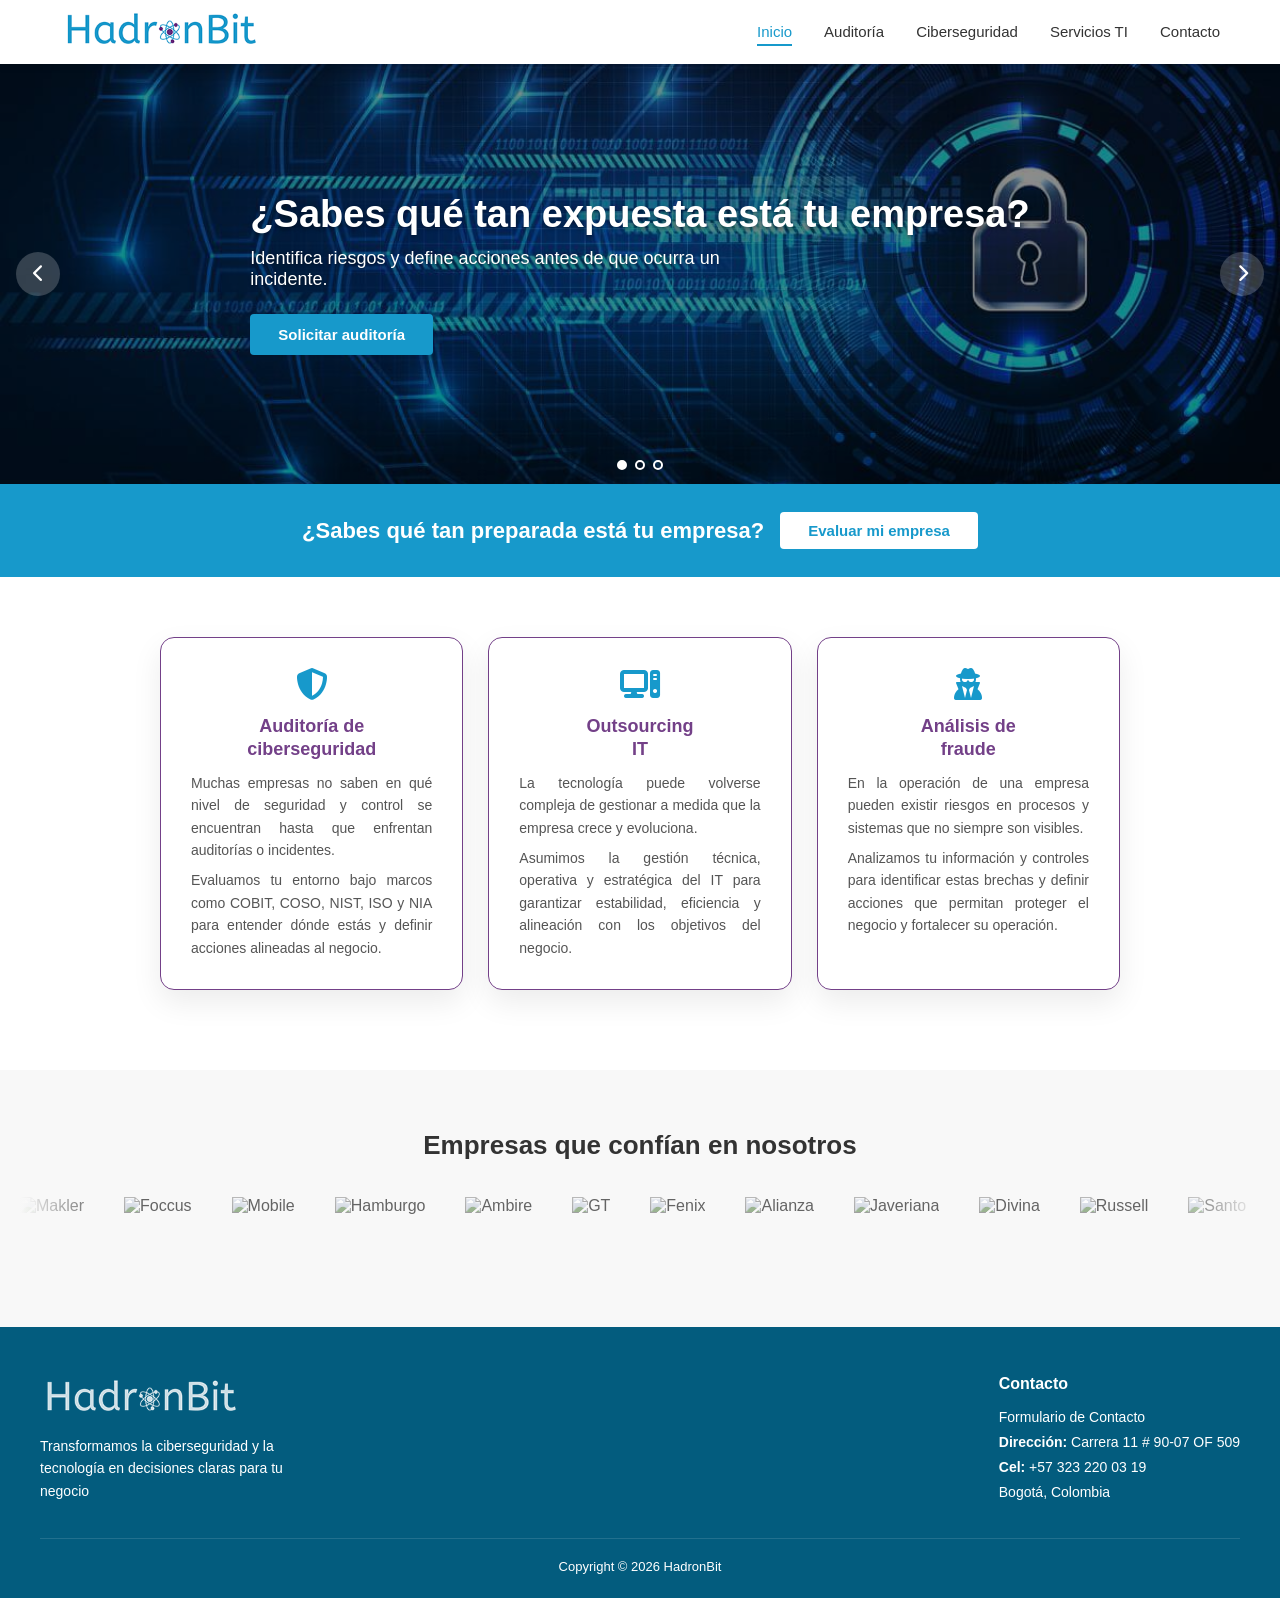
==== index.html @ 435703b3 "change footer copyright color" ====
<!DOCTYPE html>
<html lang="es">
<head>
  <meta charset="utf-8"/>
  <meta name="viewport" content="width=device-width, initial-scale=1"/>
  <title>HadronBit - Empresa dedicada a la consultoría de ciberseguridad</title>
  <meta name="description" content="Servicios tecnológicos especializados: mesa de ayuda, auditoría IT, consultoría en ciberseguridad, simulación phishing"/>
  <link rel="canonical" href="https://www.hadronbit.com/"/>
  <link rel="icon" href="/wp-content/uploads/2018/10/favicon.png"/>
  <link rel="stylesheet" href="https://cdnjs.cloudflare.com/ajax/libs/font-awesome/6.5.0/css/all.min.css"/>
  <style>
    *, *::before, *::after { box-sizing: border-box; margin: 0; padding: 0; }

    body {
      font-family: -apple-system, BlinkMacSystemFont, "Segoe UI", Roboto, sans-serif;
      color: #333;
      background: #fff;
    }

    a { color: inherit; text-decoration: none; }

    /* ── NAV ── */
    .site-header {
      position: sticky;
      top: 0;
      z-index: 100;
      background: #fff;
      box-shadow: 0 2px 8px rgba(0,0,0,.1);
    }
    .nav-inner {
      max-width: 1200px;
      margin: 0 auto;
      padding: 0 20px;
      display: flex;
      align-items: center;
      justify-content: space-between;
      height: 64px;
    }
    .nav-logo img { height: 44px; }
    .nav-menu {
      display: flex;
      gap: 32px;
      list-style: none;
    }
    .nav-menu a {
      font-weight: 500;
      font-size: 15px;
      color: #333;
      padding: 4px 0;
      border-bottom: 2px solid transparent;
      transition: color .2s, border-color .2s;
    }
    .nav-menu a:hover, .nav-menu a.active {
      color: #1799cb;
      border-color: #1799cb;
    }
    .nav-toggle {
      display: none;
      background: none;
      border: none;
      cursor: pointer;
      font-size: 24px;
      color: #333;
    }

    /* ── HERO SLIDER ── */
    .hero {
      position: relative;
      height: 420px;
      overflow: hidden;
    }
    .slide {
      position: absolute;
      inset: 0;
      display: flex;
      align-items: center;
      opacity: 0;
      transition: opacity .6s ease;
      pointer-events: none;
    }
    .slide.active {
      opacity: 1;
      pointer-events: auto;
    }
    .slide-bg {
      position: absolute;
      inset: 0;
      background-size: cover;
      background-position: center;
    }
    .slide-bg::after {
      content: "";
      position: absolute;
      inset: 0;
      background: rgba(0,0,0,.45);
    }
    .slide-content {
      position: relative;
      z-index: 1;
      max-width: 1200px;
      margin: 0 auto;
      padding: 0 40px;
      color: #fff;
    }
    .slide-content h2 {
      font-size: clamp(22px, 4vw, 38px);
      font-weight: 700;
      margin-bottom: 12px;
      text-shadow: 0 2px 4px rgba(0,0,0,.4);
    }
    .slide-content p {
      font-size: clamp(14px, 2vw, 18px);
      margin-bottom: 24px;
      max-width: 520px;
      text-shadow: 0 1px 3px rgba(0,0,0,.4);
    }
    .btn {
      display: inline-block;
      padding: 12px 28px;
      border-radius: 4px;
      font-weight: 600;
      font-size: 15px;
      transition: opacity .2s, transform .2s;
    }
    .btn:hover { opacity: .88; transform: translateY(-2px); }
    .btn-primary { background: #1799cb; color: #fff; }
    .btn-white { background: #fff; color: #1799cb; }

    .slider-arrow {
      position: absolute;
      top: 50%;
      transform: translateY(-50%);
      z-index: 10;
      background: rgba(255,255,255,.2);
      border: none;
      color: #fff;
      width: 44px;
      height: 44px;
      border-radius: 50%;
      font-size: 18px;
      cursor: pointer;
      transition: background .2s;
    }
    .slider-arrow:hover { background: rgba(255,255,255,.4); }
    .slider-arrow.prev { left: 16px; }
    .slider-arrow.next { right: 16px; }

    .slider-dots {
      position: absolute;
      bottom: 14px;
      left: 50%;
      transform: translateX(-50%);
      display: flex;
      gap: 8px;
      z-index: 10;
    }
    .slider-dots button {
      width: 10px;
      height: 10px;
      border-radius: 50%;
      border: 2px solid #fff;
      background: transparent;
      cursor: pointer;
      transition: background .2s;
    }
    .slider-dots button.active { background: #fff; }

    /* ── CTA BAND ── */
    .cta-band {
      background: #1799cb;
      text-align: center;
      padding: 28px 20px;
    }
    .cta-band h3 {
      color: #fff;
      font-size: clamp(16px, 2.5vw, 22px);
      display: flex;
      flex-wrap: wrap;
      align-items: center;
      justify-content: center;
      gap: 16px;
    }
    .cta-band a {
      background: #fff;
      color: #1799cb;
      padding: 10px 28px;
      font-weight: 600;
      font-size: 15px;
      border-radius: 4px;
    }
    .cta-band a:hover { opacity: .88; }

    /* ── SERVICE CARDS ── */
    .services {
      max-width: 1000px;
      margin: 60px auto 80px;
      padding: 0 20px;
      display: flex;
      flex-wrap: wrap;
      gap: 25px;
      justify-content: center;
    }
    .service-card {
      flex: 1;
      min-width: 260px;
      background: #fff;
      padding: 30px;
      border-radius: 14px;
      border: 1.5px solid #734088;
      box-shadow: 0 12px 30px rgba(0,0,0,.08);
      text-align: center;
      transition: transform .3s, border-color .3s;
    }
    .service-card:hover {
      transform: translateY(-10px);
      border-color: #1799cb;
    }
    .service-card i {
      font-size: 32px;
      color: #1799cb;
    }
    .service-card h3 {
      margin-top: 15px;
      font-weight: 600;
      font-size: 18px;
      color: #734088;
      line-height: 1.3;
    }
    .service-card:hover h3 { color: #1799cb; }
    .service-card p {
      font-size: 14px;
      color: #555;
      text-align: justify;
      margin-top: 10px;
      line-height: 1.6;
    }

    /* ── FOOTER ── */
    .site-footer {
      background: #035c7e;
      color: #fff;
      padding: 48px 20px 24px;
    }
    .footer-inner {
      max-width: 1200px;
      margin: 0 auto;
      display: flex;
      flex-wrap: wrap;
      gap: 40px;
      justify-content: space-between;
      padding-bottom: 32px;
      border-bottom: 1px solid rgba(255,255,255,.12);
    }
    .footer-brand img { height: 44px; margin-bottom: 12px; }
    .footer-brand p { font-size: 14px; max-width: 280px; line-height: 1.6; }
    .footer-contact h4 {
      color: #fff;
      font-size: 16px;
      margin-bottom: 12px;
    }
    .footer-contact p { font-size: 14px; line-height: 1.8; }
    .footer-contact a { color: #fff; }
    .footer-copyright {
      max-width: 1200px;
      margin: 20px auto 0;
      font-size: 13px;
      text-align: center;
      color: #fff;
    }

    /* ── CLIENT LOGOS ── */
    .clients {
      padding: 60px 20px;
      background: #f8f8f8;
      text-align: center;
    }
    .clients h2 {
      font-size: clamp(18px, 3vw, 26px);
      font-weight: 700;
      color: #333;
      margin-bottom: 36px;
    }
    .logos-track-wrap {
      overflow: hidden;
      position: relative;
    }
    .logos-track-wrap::before,
    .logos-track-wrap::after {
      content: "";
      position: absolute;
      top: 0;
      bottom: 0;
      width: 80px;
      z-index: 2;
    }
    .logos-track-wrap::before {
      left: 0;
      background: linear-gradient(to right, #f8f8f8, transparent);
    }
    .logos-track-wrap::after {
      right: 0;
      background: linear-gradient(to left, #f8f8f8, transparent);
    }
    .logos-track {
      display: flex;
      gap: 40px;
      align-items: center;
      width: max-content;
      animation: scroll-logos 35s linear infinite;
    }
    .logos-track:hover { animation-play-state: paused; }
    .logos-track img {
      height: 70px;
      width: auto;
      object-fit: contain;
      filter: grayscale(60%);
      opacity: .75;
      transition: filter .3s, opacity .3s;
    }
    .logos-track img:hover { filter: grayscale(0); opacity: 1; }
    @keyframes scroll-logos {
      from { transform: translateX(0); }
      to   { transform: translateX(-50%); }
    }

    /* ── MOBILE ── */
    @media (max-width: 700px) {
      .nav-menu {
        display: none;
        flex-direction: column;
        position: absolute;
        top: 64px;
        left: 0;
        right: 0;
        background: #fff;
        padding: 16px 20px 24px;
        gap: 16px;
        box-shadow: 0 4px 12px rgba(0,0,0,.1);
      }
      .nav-menu.open { display: flex; }
      .nav-toggle { display: block; }
      .hero { height: 320px; }
      .slide-content { padding: 0 20px; }
    }
  </style>
</head>
<body>

<!-- NAV -->
<header class="site-header">
  <div class="nav-inner">
    <a class="nav-logo" href="/">
      <img src="/wp-content/uploads/2018/10/logo_300.png" alt="HadronBit"/>
    </a>
    <button class="nav-toggle" aria-label="Menú" onclick="document.getElementById('nav-menu').classList.toggle('open')">
      <i class="fa-solid fa-bars"></i>
    </button>
    <ul class="nav-menu" id="nav-menu">
      <li><a href="/" class="active">Inicio</a></li>
      <li><a href="/auditoria-de-ciberseguridad-diagnostico-empresarial/">Auditoría</a></li>
      <li><a href="/serviciosciberseguridad/">Ciberseguridad</a></li>
      <li><a href="/servicios-it-para-empresas-en-colombia-outsourcing-soporte-y-microsoft-365/">Servicios TI</a></li>
      <li><a href="/contacto-para-servicios-de-tecnologia-y-ciberseguridad-en-colombia/">Contacto</a></li>
    </ul>
  </div>
</header>

<!-- HERO SLIDER -->
<section class="hero" aria-label="Presentación de servicios">
  <div class="slide active" id="slide-0">
    <div class="slide-bg" style="background-image:url('/wp-content/uploads/2019/03/ciberseguridad.jpg')"></div>
    <div class="slide-content">
      <h2>¿Sabes qué tan expuesta está tu empresa?</h2>
      <p>Identifica riesgos y define acciones antes de que ocurra un incidente.</p>
      <a href="/auditoria-de-ciberseguridad-diagnostico-empresarial/" class="btn btn-primary">Solicitar auditoría</a>
    </div>
  </div>
  <div class="slide" id="slide-1">
    <div class="slide-bg" style="background-image:url('/wp-content/uploads/2018/10/iStock-656972352.jpg')"></div>
    <div class="slide-content">
      <h2>Tecnología y ciberseguridad para empresas que quieren crecer sin riesgos</h2>
      <p>Transformamos la tecnología en un habilitador del negocio, la operación y el crecimiento.</p>
      <a href="/serviciosciberseguridad/" class="btn btn-primary">Hablar con especialista</a>
    </div>
  </div>
  <div class="slide" id="slide-2">
    <div class="slide-bg" style="background-image:url('/wp-content/uploads/2025/03/Designer-1-1.jpeg')"></div>
    <div class="slide-content">
      <h2>Deja tu tecnología en manos expertas</h2>
      <p>Gestionamos tu IT para que tu empresa opere mejor y se enfoque en crecer.</p>
      <a href="/servicios-it-para-empresas-en-colombia-outsourcing-soporte-y-microsoft-365/" class="btn btn-primary">Conocer servicios IT</a>
    </div>
  </div>

  <button class="slider-arrow prev" aria-label="Anterior" onclick="moveSlide(-1)">
    <i class="fa-solid fa-chevron-left"></i>
  </button>
  <button class="slider-arrow next" aria-label="Siguiente" onclick="moveSlide(1)">
    <i class="fa-solid fa-chevron-right"></i>
  </button>
  <div class="slider-dots" id="slider-dots">
    <button class="active" onclick="goSlide(0)" aria-label="Diapositiva 1"></button>
    <button onclick="goSlide(1)" aria-label="Diapositiva 2"></button>
    <button onclick="goSlide(2)" aria-label="Diapositiva 3"></button>
  </div>
</section>

<!-- CTA BAND -->
<div class="cta-band">
  <h3>
    ¿Sabes qué tan preparada está tu empresa?
    <a href="/contacto-para-servicios-de-tecnologia-y-ciberseguridad-en-colombia/">Evaluar mi empresa</a>
  </h3>
</div>

<!-- SERVICE CARDS -->
<section class="services">
  <a href="/auditoria-de-ciberseguridad-diagnostico-empresarial/" style="flex:1;min-width:260px;display:contents;">
    <div class="service-card">
      <i class="fa-solid fa-shield-halved"></i>
      <h3>Auditoría de<br/>ciberseguridad</h3>
      <p>Muchas empresas no saben en qué nivel de seguridad y control se encuentran hasta que enfrentan auditorías o incidentes.</p>
      <p style="margin-top:8px;">Evaluamos tu entorno bajo marcos como COBIT, COSO, NIST, ISO y NIA para entender dónde estás y definir acciones alineadas al negocio.</p>
    </div>
  </a>
  <a href="/servicios-it-para-empresas-en-colombia-outsourcing-soporte-y-microsoft-365/" style="flex:1;min-width:260px;display:contents;">
    <div class="service-card">
      <i class="fa-solid fa-computer"></i>
      <h3>Outsourcing<br/>IT</h3>
      <p>La tecnología puede volverse compleja de gestionar a medida que la empresa crece y evoluciona.</p>
      <p style="margin-top:8px;">Asumimos la gestión técnica, operativa y estratégica del IT para garantizar estabilidad, eficiencia y alineación con los objetivos del negocio.</p>
    </div>
  </a>
  <a href="/serviciosciberseguridad/" style="flex:1;min-width:260px;display:contents;">
    <div class="service-card">
      <i class="fa-solid fa-user-secret"></i>
      <h3>Análisis de<br/>fraude</h3>
      <p>En la operación de una empresa pueden existir riesgos en procesos y sistemas que no siempre son visibles.</p>
      <p style="margin-top:8px;">Analizamos tu información y controles para identificar estas brechas y definir acciones que permitan proteger el negocio y fortalecer su operación.</p>
    </div>
  </a>
</section>

<!-- CLIENT LOGOS -->
<section class="clients">
  <h2>Empresas que confían en nosotros</h2>
  <div class="logos-track-wrap">
    <div class="logos-track">
      <img src="https://cdn.hadronbit.com/wp-content/uploads/2026/06/makler-1-150x150.png" alt="Makler"/>
      <img src="https://cdn.hadronbit.com/wp-content/uploads/2026/06/foccus-150x150.png" alt="Foccus"/>
      <img src="https://cdn.hadronbit.com/wp-content/uploads/2026/06/mobile-150x150.jpg" alt="Mobile"/>
      <img src="https://cdn.hadronbit.com/wp-content/uploads/2026/06/hamburgo-150x150.jpg" alt="Hamburgo"/>
      <img src="https://cdn.hadronbit.com/wp-content/uploads/2026/06/ambi-1-150x150.png" alt="Ambire"/>
      <img src="https://cdn.hadronbit.com/wp-content/uploads/2026/05/descarga-2-150x150.jpg" alt="GT"/>
      <img src="https://cdn.hadronbit.com/wp-content/uploads/2026/05/descarga-2-2-150x150.png" alt="Fenix"/>
      <img src="https://cdn.hadronbit.com/wp-content/uploads/2026/05/alianza-1-150x150.png" alt="Alianza"/>
      <img src="https://cdn.hadronbit.com/wp-content/uploads/2026/05/jav-1-150x150.jpg" alt="Javeriana"/>
      <img src="https://cdn.hadronbit.com/wp-content/uploads/2026/05/descarga-2-150x150.png" alt="Divina"/>
      <img src="https://cdn.hadronbit.com/wp-content/uploads/2026/05/russell-1-150x150.jpg" alt="Russell"/>
      <img src="https://cdn.hadronbit.com/wp-content/uploads/2026/05/santo-1-150x150.png" alt="Santo"/>
      <img src="https://cdn.hadronbit.com/wp-content/uploads/2026/05/mesa-1-150x150.png" alt="Mesa de Yeguas"/>
      <img src="https://cdn.hadronbit.com/wp-content/uploads/2026/05/terra-1-150x150.jpg" alt="Terramarte"/>
      <img src="https://cdn.hadronbit.com/wp-content/uploads/2026/05/soco-1-150x150.png" alt="Socotec"/>
      <img src="https://cdn.hadronbit.com/wp-content/uploads/2026/05/descarga-1-1-150x150.png" alt="Balbamo"/>
      <img src="https://cdn.hadronbit.com/wp-content/uploads/2026/05/cone-1-150x150.png" alt="Conexig"/>
      <img src="https://cdn.hadronbit.com/wp-content/uploads/2026/05/descarga-1-150x150.jpg" alt="Neogen"/>
      <img src="https://cdn.hadronbit.com/wp-content/uploads/2026/05/descarga-3-150x150.jpg" alt="Novopayment"/>
      <img src="https://cdn.hadronbit.com/wp-content/uploads/2026/05/dicermex-1-150x150.png" alt="Dicermex"/>
      <img src="https://cdn.hadronbit.com/wp-content/uploads/2026/05/descarga-150x150.jpg" alt="Emprendu"/>
      <!-- duplicate set for seamless loop -->
      <img src="https://cdn.hadronbit.com/wp-content/uploads/2026/06/makler-1-150x150.png" alt="Makler"/>
      <img src="https://cdn.hadronbit.com/wp-content/uploads/2026/06/foccus-150x150.png" alt="Foccus"/>
      <img src="https://cdn.hadronbit.com/wp-content/uploads/2026/06/mobile-150x150.jpg" alt="Mobile"/>
      <img src="https://cdn.hadronbit.com/wp-content/uploads/2026/06/hamburgo-150x150.jpg" alt="Hamburgo"/>
      <img src="https://cdn.hadronbit.com/wp-content/uploads/2026/06/ambi-1-150x150.png" alt="Ambire"/>
      <img src="https://cdn.hadronbit.com/wp-content/uploads/2026/05/descarga-2-150x150.jpg" alt="GT"/>
      <img src="https://cdn.hadronbit.com/wp-content/uploads/2026/05/descarga-2-2-150x150.png" alt="Fenix"/>
      <img src="https://cdn.hadronbit.com/wp-content/uploads/2026/05/alianza-1-150x150.png" alt="Alianza"/>
      <img src="https://cdn.hadronbit.com/wp-content/uploads/2026/05/jav-1-150x150.jpg" alt="Javeriana"/>
      <img src="https://cdn.hadronbit.com/wp-content/uploads/2026/05/descarga-2-150x150.png" alt="Divina"/>
      <img src="https://cdn.hadronbit.com/wp-content/uploads/2026/05/russell-1-150x150.jpg" alt="Russell"/>
      <img src="https://cdn.hadronbit.com/wp-content/uploads/2026/05/santo-1-150x150.png" alt="Santo"/>
      <img src="https://cdn.hadronbit.com/wp-content/uploads/2026/05/mesa-1-150x150.png" alt="Mesa de Yeguas"/>
      <img src="https://cdn.hadronbit.com/wp-content/uploads/2026/05/terra-1-150x150.jpg" alt="Terramarte"/>
      <img src="https://cdn.hadronbit.com/wp-content/uploads/2026/05/soco-1-150x150.png" alt="Socotec"/>
      <img src="https://cdn.hadronbit.com/wp-content/uploads/2026/05/descarga-1-1-150x150.png" alt="Balbamo"/>
      <img src="https://cdn.hadronbit.com/wp-content/uploads/2026/05/cone-1-150x150.png" alt="Conexig"/>
      <img src="https://cdn.hadronbit.com/wp-content/uploads/2026/05/descarga-1-150x150.jpg" alt="Neogen"/>
      <img src="https://cdn.hadronbit.com/wp-content/uploads/2026/05/descarga-3-150x150.jpg" alt="Novopayment"/>
      <img src="https://cdn.hadronbit.com/wp-content/uploads/2026/05/dicermex-1-150x150.png" alt="Dicermex"/>
      <img src="https://cdn.hadronbit.com/wp-content/uploads/2026/05/descarga-150x150.jpg" alt="Emprendu"/>
    </div>
  </div>
</section>

<!-- FOOTER -->
<footer class="site-footer">
  <div class="footer-inner">
    <div class="footer-brand">
      <img src="/wp-content/uploads/2018/10/logo-white-300.png" alt="HadronBit"/>
      <p>Transformamos la ciberseguridad y la tecnología en decisiones claras para tu negocio</p>
    </div>
    <div class="footer-contact">
      <h4>Contacto</h4>
      <p>
        <a href="/contacto-para-servicios-de-tecnologia-y-ciberseguridad-en-colombia/">Formulario de Contacto</a><br/>
        <strong style="color:#fff;">Dirección:</strong> Carrera 11 # 90-07 OF 509<br/>
        <strong style="color:#fff;">Cel:</strong> +57 323 220 03 19<br/>
        Bogotá, Colombia
      </p>
    </div>
  </div>
  <p class="footer-copyright">Copyright &copy; 2026 HadronBit</p>
</footer>

<script>
  let current = 0;
  const slides = document.querySelectorAll('.slide');
  const dots = document.querySelectorAll('#slider-dots button');
  let timer = setInterval(() => moveSlide(1), 5000);

  function showSlide(n) {
    slides[current].classList.remove('active');
    dots[current].classList.remove('active');
    current = (n + slides.length) % slides.length;
    slides[current].classList.add('active');
    dots[current].classList.add('active');
  }

  function moveSlide(dir) {
    clearInterval(timer);
    showSlide(current + dir);
    timer = setInterval(() => moveSlide(1), 5000);
  }

  function goSlide(n) {
    clearInterval(timer);
    showSlide(n);
    timer = setInterval(() => moveSlide(1), 5000);
  }
  
</script>
</body>
</html>
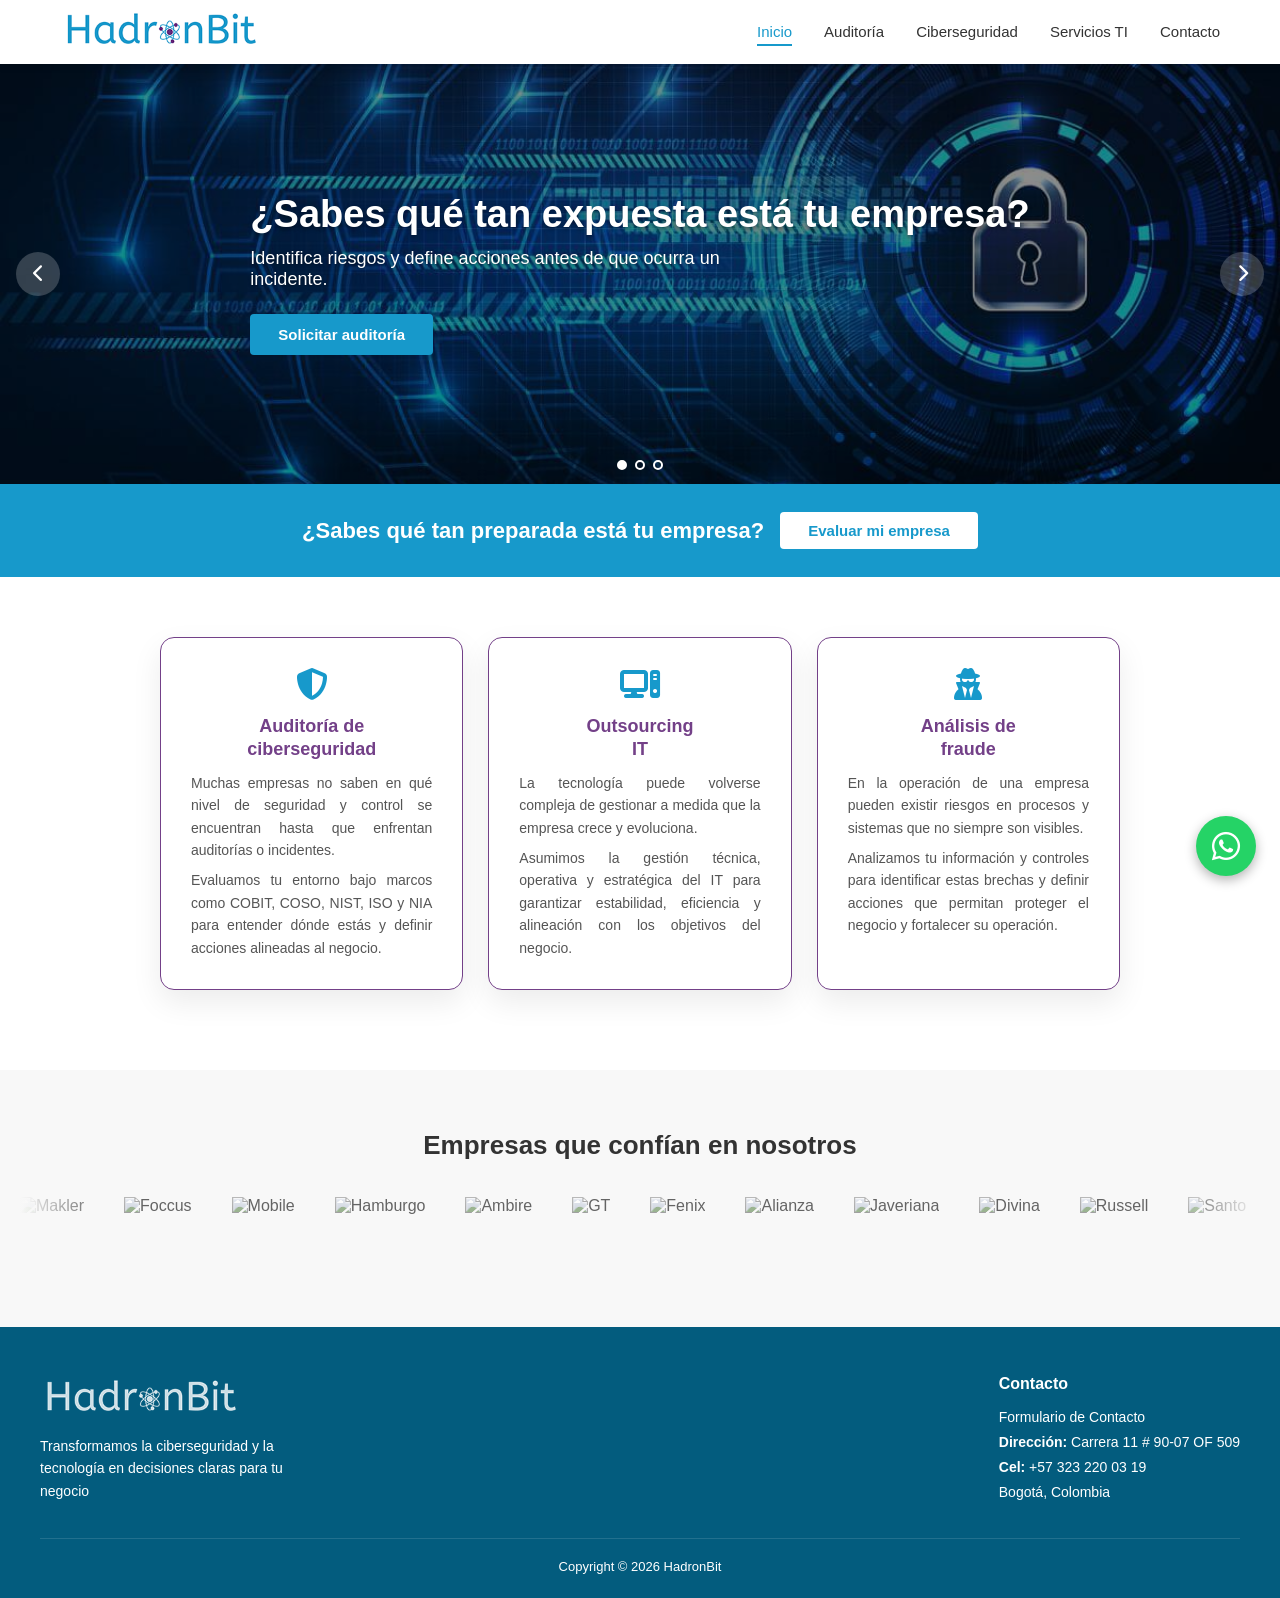
==== commit 56f91878: "whatsapp bubble" ====
--- a/index.html
+++ b/index.html
@@ -267,6 +267,23 @@
       text-align: center;
       color: #fff;
     }
+    .whatsapp-bubble {
+      position: fixed;
+      bottom: 24px;
+      right: 24px;
+      width: 60px;
+      height: 60px;
+      background: #25D366;
+      border-radius: 50%;
+      display: flex;
+      align-items: center;
+      justify-content: center;
+      box-shadow: 0 4px 12px rgba(0,0,0,.3);
+      z-index: 999;
+      transition: transform .2s;
+    }
+    .whatsapp-bubble:hover { transform: scale(1.08); }
+    .whatsapp-bubble i { color: #fff; font-size: 32px; }
 
     /* ── CLIENT LOGOS ── */
     .clients {
@@ -505,7 +522,7 @@
       <p>
         <a href="/contacto-para-servicios-de-tecnologia-y-ciberseguridad-en-colombia/">Formulario de Contacto</a><br/>
         <strong style="color:#fff;">Dirección:</strong> Carrera 11 # 90-07 OF 509<br/>
-        <strong style="color:#fff;">Cel:</strong> +57 323 220 03 19<br/>
+        <strong style="color:#fff;">Cel:</strong> <a href="tel:+573232200319">+57 323 220 03 19</a><br/>
         Bogotá, Colombia
       </p>
     </div>
@@ -538,7 +555,10 @@
     showSlide(n);
     timer = setInterval(() => moveSlide(1), 5000);
   }
-  
+
 </script>
+<a class="whatsapp-bubble" href="https://wa.me/573232200319?text=Hola%2C%20quiero%20informaci%C3%B3n%20sobre%20sus%20servicios" target="_blank" rel="noopener" aria-label="Chatea por WhatsApp">
+  <i class="fa-brands fa-whatsapp"></i>
+</a>
 </body>
 </html>
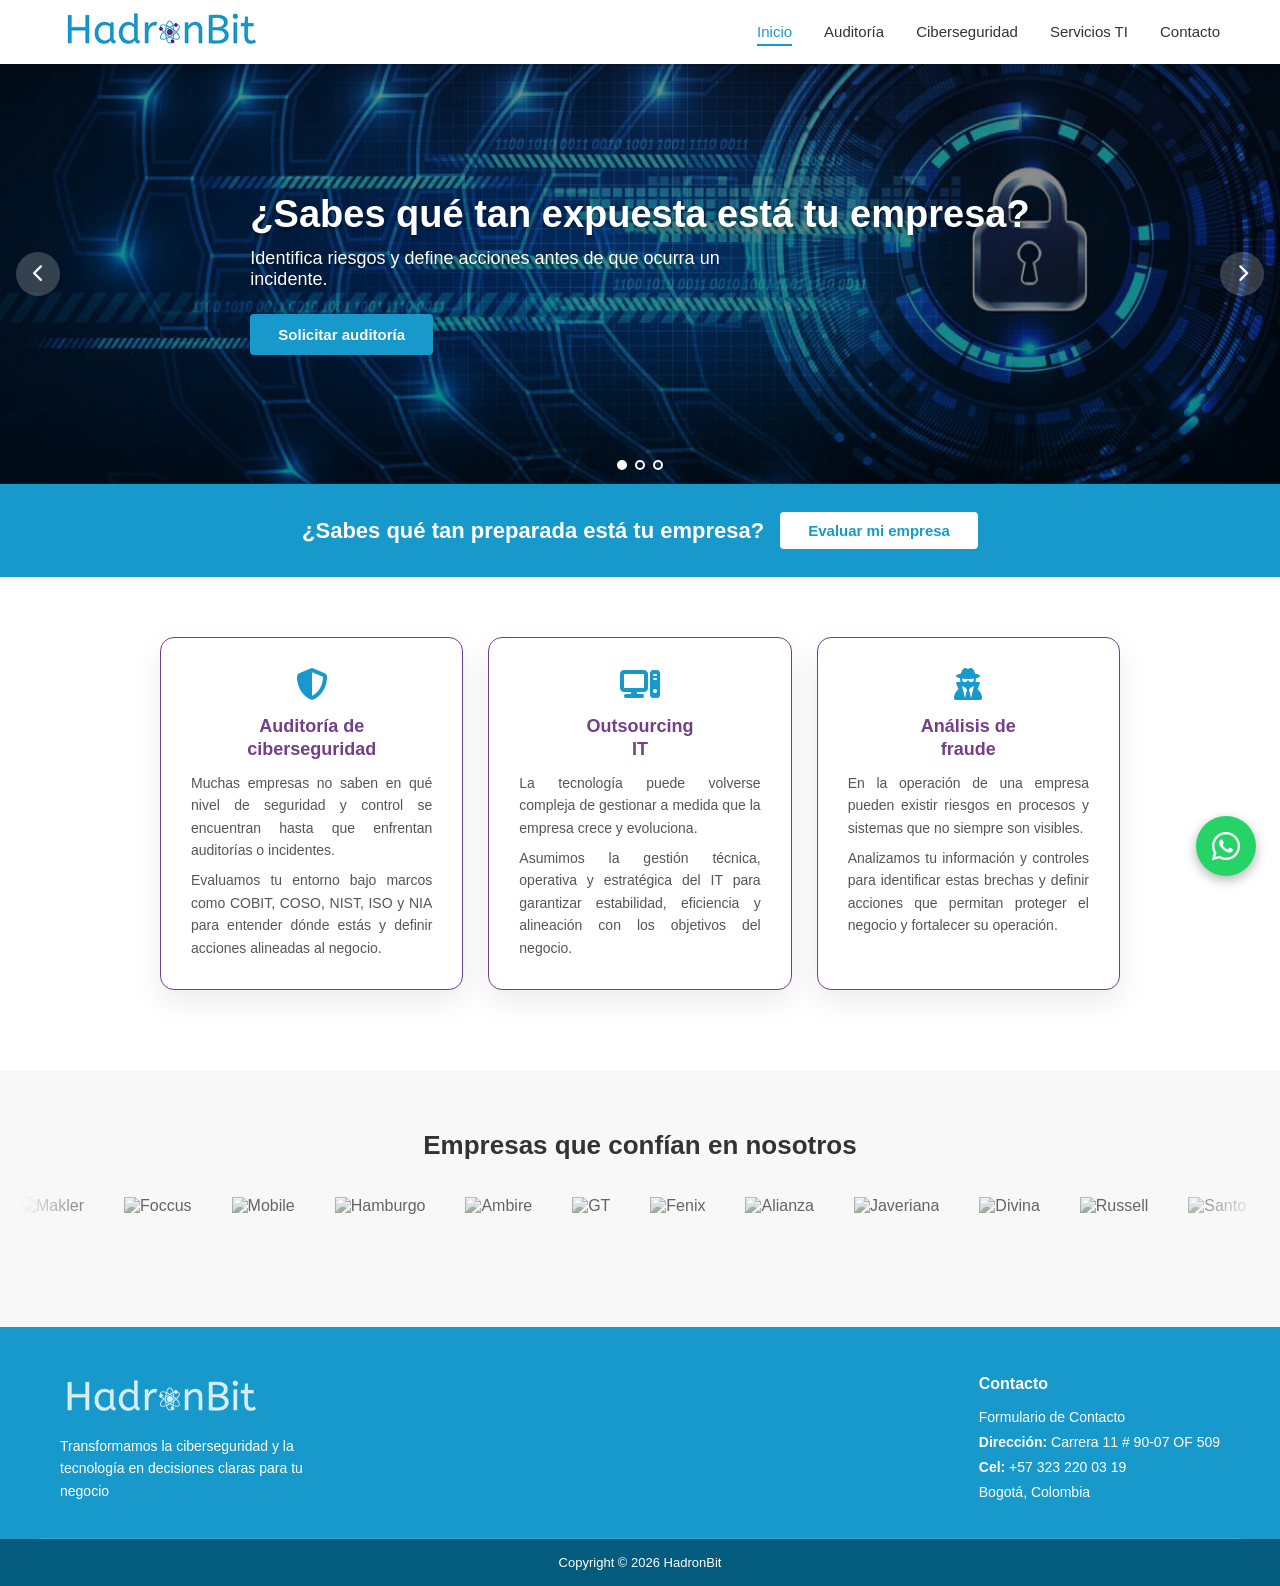
==== commit 0431c9df: "change footer copyright color" ====
--- a/index.html
+++ b/index.html
@@ -237,9 +237,9 @@
 
     /* ── FOOTER ── */
     .site-footer {
-      background: #035c7e;
+      background: #1799cb;
       color: #fff;
-      padding: 48px 20px 24px;
+      padding: 48px 0 0;
     }
     .footer-inner {
       max-width: 1200px;
@@ -248,7 +248,7 @@
       flex-wrap: wrap;
       gap: 40px;
       justify-content: space-between;
-      padding-bottom: 32px;
+      padding: 0 20px 32px;
       border-bottom: 1px solid rgba(255,255,255,.12);
     }
     .footer-brand img { height: 44px; margin-bottom: 12px; }
@@ -261,11 +261,12 @@
     .footer-contact p { font-size: 14px; line-height: 1.8; }
     .footer-contact a { color: #fff; }
     .footer-copyright {
-      max-width: 1200px;
-      margin: 20px auto 0;
+      margin: 0;
+      padding: 16px 20px;
       font-size: 13px;
       text-align: center;
       color: #fff;
+      background: #035c7e;
     }
     .whatsapp-bubble {
       position: fixed;
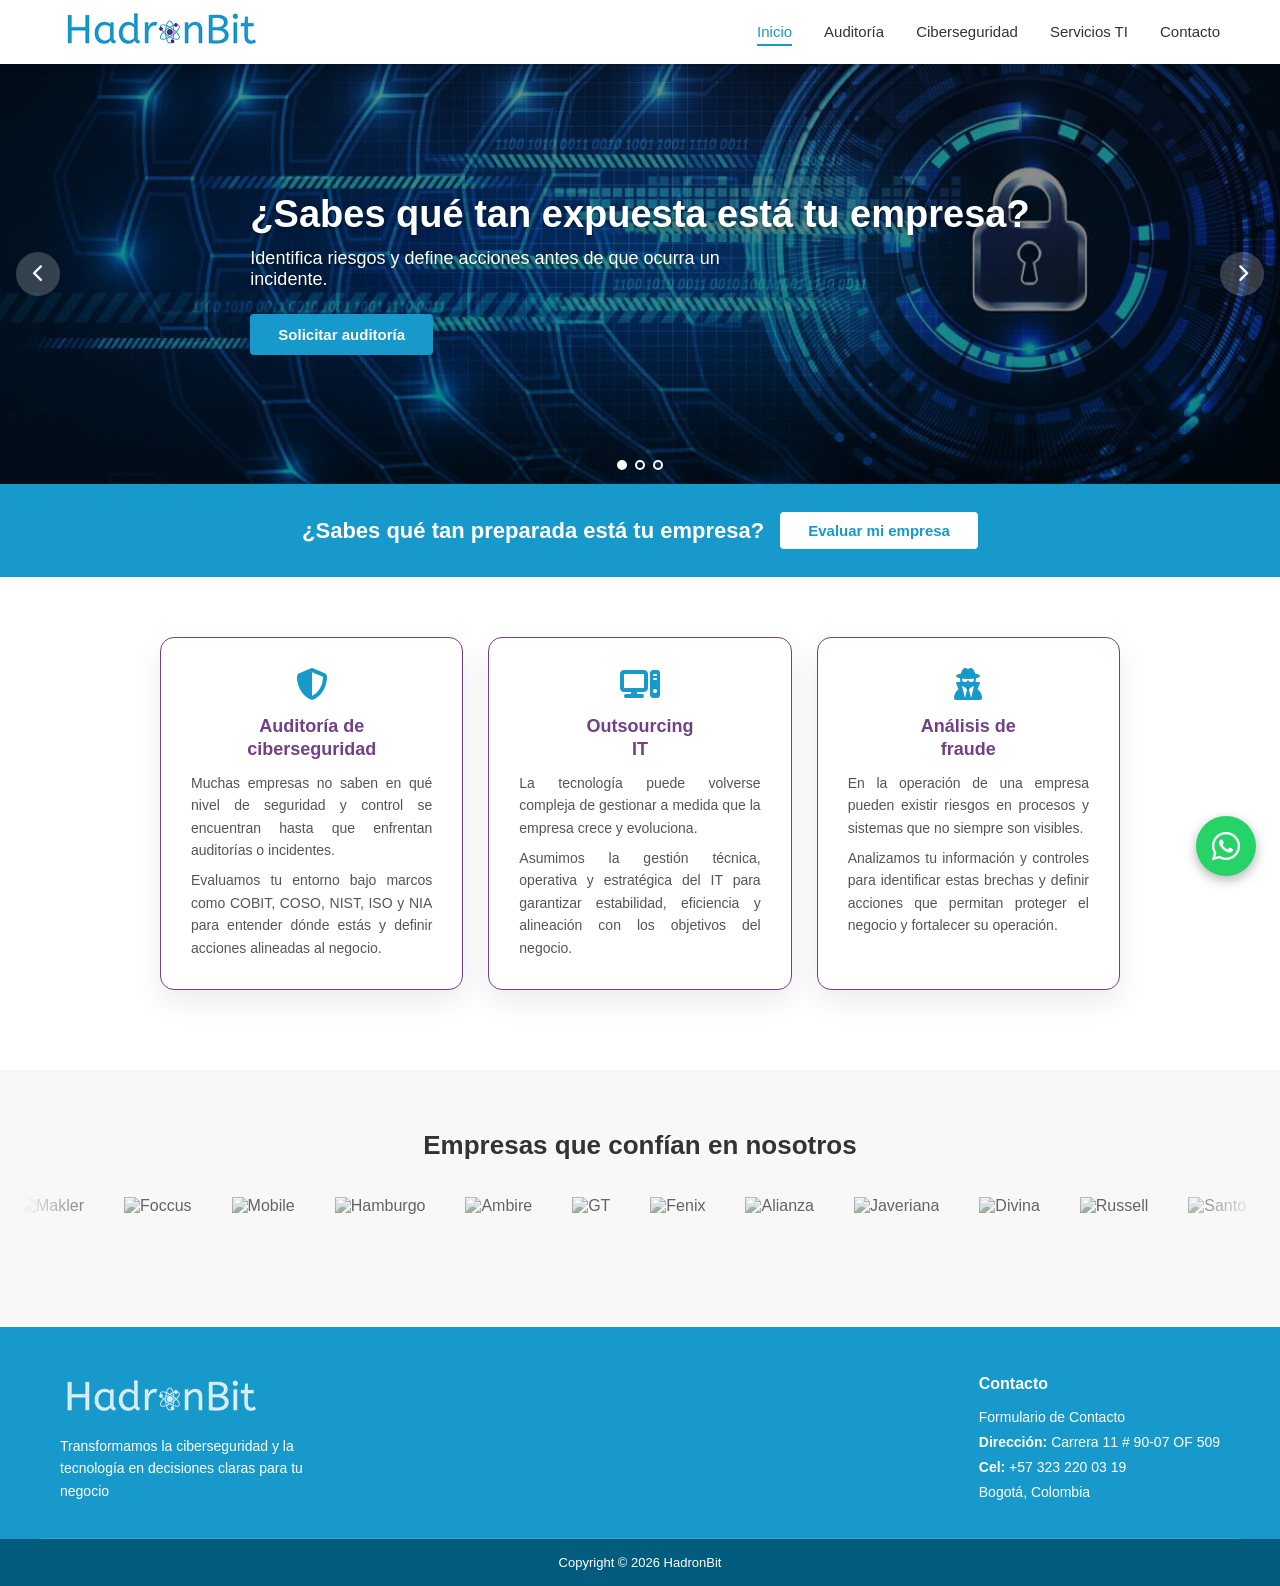
==== commit 0f47272a: "address link in footer" ====
--- a/index.html
+++ b/index.html
@@ -522,7 +522,7 @@
       <h4>Contacto</h4>
       <p>
         <a href="/contacto-para-servicios-de-tecnologia-y-ciberseguridad-en-colombia/">Formulario de Contacto</a><br/>
-        <strong style="color:#fff;">Dirección:</strong> Carrera 11 # 90-07 OF 509<br/>
+        <strong style="color:#fff;">Dirección:</strong> <a href="https://www.google.com/maps/search/?api=1&query=Cra.+11+%2390-07%2C+Bogot%C3%A1%2C+Colombia" target="_blank" rel="noopener">Carrera 11 # 90-07 OF 509</a><br/>
         <strong style="color:#fff;">Cel:</strong> <a href="tel:+573232200319">+57 323 220 03 19</a><br/>
         Bogotá, Colombia
       </p>
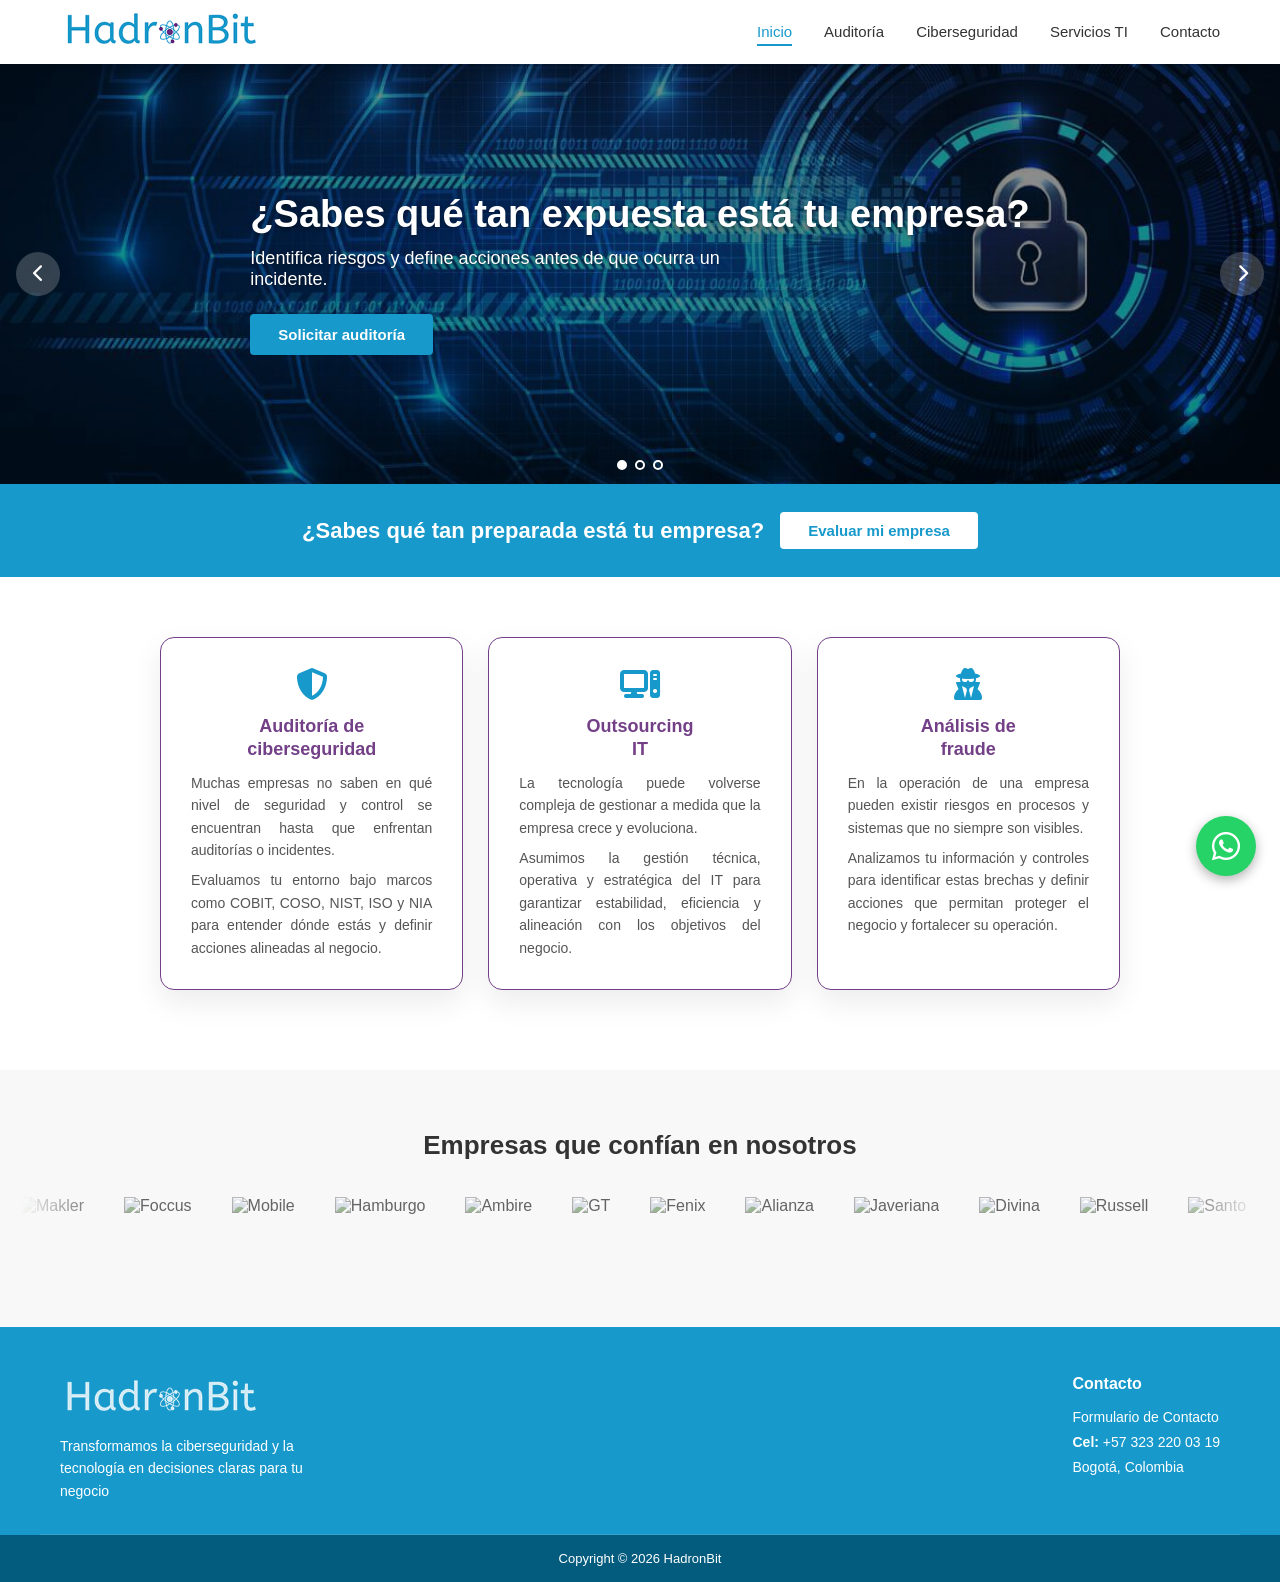
==== commit 4272398b: "elimina direccion del footer" ====
--- a/index.html
+++ b/index.html
@@ -464,49 +464,49 @@
   <h2>Empresas que confían en nosotros</h2>
   <div class="logos-track-wrap">
     <div class="logos-track">
-      <img src="https://cdn.hadronbit.com/wp-content/uploads/2026/06/makler-1-150x150.png" alt="Makler"/>
-      <img src="https://cdn.hadronbit.com/wp-content/uploads/2026/06/foccus-150x150.png" alt="Foccus"/>
-      <img src="https://cdn.hadronbit.com/wp-content/uploads/2026/06/mobile-150x150.jpg" alt="Mobile"/>
-      <img src="https://cdn.hadronbit.com/wp-content/uploads/2026/06/hamburgo-150x150.jpg" alt="Hamburgo"/>
-      <img src="https://cdn.hadronbit.com/wp-content/uploads/2026/06/ambi-1-150x150.png" alt="Ambire"/>
-      <img src="https://cdn.hadronbit.com/wp-content/uploads/2026/05/descarga-2-150x150.jpg" alt="GT"/>
-      <img src="https://cdn.hadronbit.com/wp-content/uploads/2026/05/descarga-2-2-150x150.png" alt="Fenix"/>
-      <img src="https://cdn.hadronbit.com/wp-content/uploads/2026/05/alianza-1-150x150.png" alt="Alianza"/>
-      <img src="https://cdn.hadronbit.com/wp-content/uploads/2026/05/jav-1-150x150.jpg" alt="Javeriana"/>
-      <img src="https://cdn.hadronbit.com/wp-content/uploads/2026/05/descarga-2-150x150.png" alt="Divina"/>
-      <img src="https://cdn.hadronbit.com/wp-content/uploads/2026/05/russell-1-150x150.jpg" alt="Russell"/>
-      <img src="https://cdn.hadronbit.com/wp-content/uploads/2026/05/santo-1-150x150.png" alt="Santo"/>
-      <img src="https://cdn.hadronbit.com/wp-content/uploads/2026/05/mesa-1-150x150.png" alt="Mesa de Yeguas"/>
-      <img src="https://cdn.hadronbit.com/wp-content/uploads/2026/05/terra-1-150x150.jpg" alt="Terramarte"/>
-      <img src="https://cdn.hadronbit.com/wp-content/uploads/2026/05/soco-1-150x150.png" alt="Socotec"/>
-      <img src="https://cdn.hadronbit.com/wp-content/uploads/2026/05/descarga-1-1-150x150.png" alt="Balbamo"/>
-      <img src="https://cdn.hadronbit.com/wp-content/uploads/2026/05/cone-1-150x150.png" alt="Conexig"/>
-      <img src="https://cdn.hadronbit.com/wp-content/uploads/2026/05/descarga-1-150x150.jpg" alt="Neogen"/>
-      <img src="https://cdn.hadronbit.com/wp-content/uploads/2026/05/descarga-3-150x150.jpg" alt="Novopayment"/>
-      <img src="https://cdn.hadronbit.com/wp-content/uploads/2026/05/dicermex-1-150x150.png" alt="Dicermex"/>
-      <img src="https://cdn.hadronbit.com/wp-content/uploads/2026/05/descarga-150x150.jpg" alt="Emprendu"/>
+      <img src="https://hadronbit.com/wp-content/uploads/2026/06/makler-1-150x150.png" alt="Makler"/>
+      <img src="https://hadronbit.com/wp-content/uploads/2026/06/foccus-150x150.png" alt="Foccus"/>
+      <img src="https://hadronbit.com/wp-content/uploads/2026/06/mobile-150x150.jpg" alt="Mobile"/>
+      <img src="https://hadronbit.com/wp-content/uploads/2026/06/hamburgo-150x150.jpg" alt="Hamburgo"/>
+      <img src="https://hadronbit.com/wp-content/uploads/2026/06/ambi-1-150x150.png" alt="Ambire"/>
+      <img src="https://hadronbit.com/wp-content/uploads/2026/05/descarga-2-150x150.jpg" alt="GT"/>
+      <img src="https://hadronbit.com/wp-content/uploads/2026/05/descarga-2-2-150x150.png" alt="Fenix"/>
+      <img src="https://hadronbit.com/wp-content/uploads/2026/05/alianza-1-150x150.png" alt="Alianza"/>
+      <img src="https://hadronbit.com/wp-content/uploads/2026/05/jav-1-150x150.jpg" alt="Javeriana"/>
+      <img src="https://hadronbit.com/wp-content/uploads/2026/05/descarga-2-150x150.png" alt="Divina"/>
+      <img src="https://hadronbit.com/wp-content/uploads/2026/05/russell-1-150x150.jpg" alt="Russell"/>
+      <img src="https://hadronbit.com/wp-content/uploads/2026/05/santo-1-150x150.png" alt="Santo"/>
+      <img src="https://hadronbit.com/wp-content/uploads/2026/05/mesa-1-150x150.png" alt="Mesa de Yeguas"/>
+      <img src="https://hadronbit.com/wp-content/uploads/2026/05/terra-1-150x150.jpg" alt="Terramarte"/>
+      <img src="https://hadronbit.com/wp-content/uploads/2026/05/soco-1-150x150.png" alt="Socotec"/>
+      <img src="https://hadronbit.com/wp-content/uploads/2026/05/descarga-1-1-150x150.png" alt="Balbamo"/>
+      <img src="https://hadronbit.com/wp-content/uploads/2026/05/cone-1-150x150.png" alt="Conexig"/>
+      <img src="https://hadronbit.com/wp-content/uploads/2026/05/descarga-1-150x150.jpg" alt="Neogen"/>
+      <img src="https://hadronbit.com/wp-content/uploads/2026/05/descarga-3-150x150.jpg" alt="Novopayment"/>
+      <img src="https://hadronbit.com/wp-content/uploads/2026/05/dicermex-1-150x150.png" alt="Dicermex"/>
+      <img src="https://hadronbit.com/wp-content/uploads/2026/05/descarga-150x150.jpg" alt="Emprendu"/>
       <!-- duplicate set for seamless loop -->
-      <img src="https://cdn.hadronbit.com/wp-content/uploads/2026/06/makler-1-150x150.png" alt="Makler"/>
-      <img src="https://cdn.hadronbit.com/wp-content/uploads/2026/06/foccus-150x150.png" alt="Foccus"/>
-      <img src="https://cdn.hadronbit.com/wp-content/uploads/2026/06/mobile-150x150.jpg" alt="Mobile"/>
-      <img src="https://cdn.hadronbit.com/wp-content/uploads/2026/06/hamburgo-150x150.jpg" alt="Hamburgo"/>
-      <img src="https://cdn.hadronbit.com/wp-content/uploads/2026/06/ambi-1-150x150.png" alt="Ambire"/>
-      <img src="https://cdn.hadronbit.com/wp-content/uploads/2026/05/descarga-2-150x150.jpg" alt="GT"/>
-      <img src="https://cdn.hadronbit.com/wp-content/uploads/2026/05/descarga-2-2-150x150.png" alt="Fenix"/>
-      <img src="https://cdn.hadronbit.com/wp-content/uploads/2026/05/alianza-1-150x150.png" alt="Alianza"/>
-      <img src="https://cdn.hadronbit.com/wp-content/uploads/2026/05/jav-1-150x150.jpg" alt="Javeriana"/>
-      <img src="https://cdn.hadronbit.com/wp-content/uploads/2026/05/descarga-2-150x150.png" alt="Divina"/>
-      <img src="https://cdn.hadronbit.com/wp-content/uploads/2026/05/russell-1-150x150.jpg" alt="Russell"/>
-      <img src="https://cdn.hadronbit.com/wp-content/uploads/2026/05/santo-1-150x150.png" alt="Santo"/>
-      <img src="https://cdn.hadronbit.com/wp-content/uploads/2026/05/mesa-1-150x150.png" alt="Mesa de Yeguas"/>
-      <img src="https://cdn.hadronbit.com/wp-content/uploads/2026/05/terra-1-150x150.jpg" alt="Terramarte"/>
-      <img src="https://cdn.hadronbit.com/wp-content/uploads/2026/05/soco-1-150x150.png" alt="Socotec"/>
-      <img src="https://cdn.hadronbit.com/wp-content/uploads/2026/05/descarga-1-1-150x150.png" alt="Balbamo"/>
-      <img src="https://cdn.hadronbit.com/wp-content/uploads/2026/05/cone-1-150x150.png" alt="Conexig"/>
-      <img src="https://cdn.hadronbit.com/wp-content/uploads/2026/05/descarga-1-150x150.jpg" alt="Neogen"/>
-      <img src="https://cdn.hadronbit.com/wp-content/uploads/2026/05/descarga-3-150x150.jpg" alt="Novopayment"/>
-      <img src="https://cdn.hadronbit.com/wp-content/uploads/2026/05/dicermex-1-150x150.png" alt="Dicermex"/>
-      <img src="https://cdn.hadronbit.com/wp-content/uploads/2026/05/descarga-150x150.jpg" alt="Emprendu"/>
+      <img src="https://hadronbit.com/wp-content/uploads/2026/06/makler-1-150x150.png" alt="Makler"/>
+      <img src="https://hadronbit.com/wp-content/uploads/2026/06/foccus-150x150.png" alt="Foccus"/>
+      <img src="https://hadronbit.com/wp-content/uploads/2026/06/mobile-150x150.jpg" alt="Mobile"/>
+      <img src="https://hadronbit.com/wp-content/uploads/2026/06/hamburgo-150x150.jpg" alt="Hamburgo"/>
+      <img src="https://hadronbit.com/wp-content/uploads/2026/06/ambi-1-150x150.png" alt="Ambire"/>
+      <img src="https://hadronbit.com/wp-content/uploads/2026/05/descarga-2-150x150.jpg" alt="GT"/>
+      <img src="https://hadronbit.com/wp-content/uploads/2026/05/descarga-2-2-150x150.png" alt="Fenix"/>
+      <img src="https://hadronbit.com/wp-content/uploads/2026/05/alianza-1-150x150.png" alt="Alianza"/>
+      <img src="https://hadronbit.com/wp-content/uploads/2026/05/jav-1-150x150.jpg" alt="Javeriana"/>
+      <img src="https://hadronbit.com/wp-content/uploads/2026/05/descarga-2-150x150.png" alt="Divina"/>
+      <img src="https://hadronbit.com/wp-content/uploads/2026/05/russell-1-150x150.jpg" alt="Russell"/>
+      <img src="https://hadronbit.com/wp-content/uploads/2026/05/santo-1-150x150.png" alt="Santo"/>
+      <img src="https://hadronbit.com/wp-content/uploads/2026/05/mesa-1-150x150.png" alt="Mesa de Yeguas"/>
+      <img src="https://hadronbit.com/wp-content/uploads/2026/05/terra-1-150x150.jpg" alt="Terramarte"/>
+      <img src="https://hadronbit.com/wp-content/uploads/2026/05/soco-1-150x150.png" alt="Socotec"/>
+      <img src="https://hadronbit.com/wp-content/uploads/2026/05/descarga-1-1-150x150.png" alt="Balbamo"/>
+      <img src="https://hadronbit.com/wp-content/uploads/2026/05/cone-1-150x150.png" alt="Conexig"/>
+      <img src="https://hadronbit.com/wp-content/uploads/2026/05/descarga-1-150x150.jpg" alt="Neogen"/>
+      <img src="https://hadronbit.com/wp-content/uploads/2026/05/descarga-3-150x150.jpg" alt="Novopayment"/>
+      <img src="https://hadronbit.com/wp-content/uploads/2026/05/dicermex-1-150x150.png" alt="Dicermex"/>
+      <img src="https://hadronbit.com/wp-content/uploads/2026/05/descarga-150x150.jpg" alt="Emprendu"/>
     </div>
   </div>
 </section>
@@ -522,7 +522,6 @@
       <h4>Contacto</h4>
       <p>
         <a href="/contacto-para-servicios-de-tecnologia-y-ciberseguridad-en-colombia/">Formulario de Contacto</a><br/>
-        <strong style="color:#fff;">Dirección:</strong> <a href="https://www.google.com/maps/search/?api=1&query=Cra.+11+%2390-07%2C+Bogot%C3%A1%2C+Colombia" target="_blank" rel="noopener">Carrera 11 # 90-07 OF 509</a><br/>
         <strong style="color:#fff;">Cel:</strong> <a href="tel:+573232200319">+57 323 220 03 19</a><br/>
         Bogotá, Colombia
       </p>
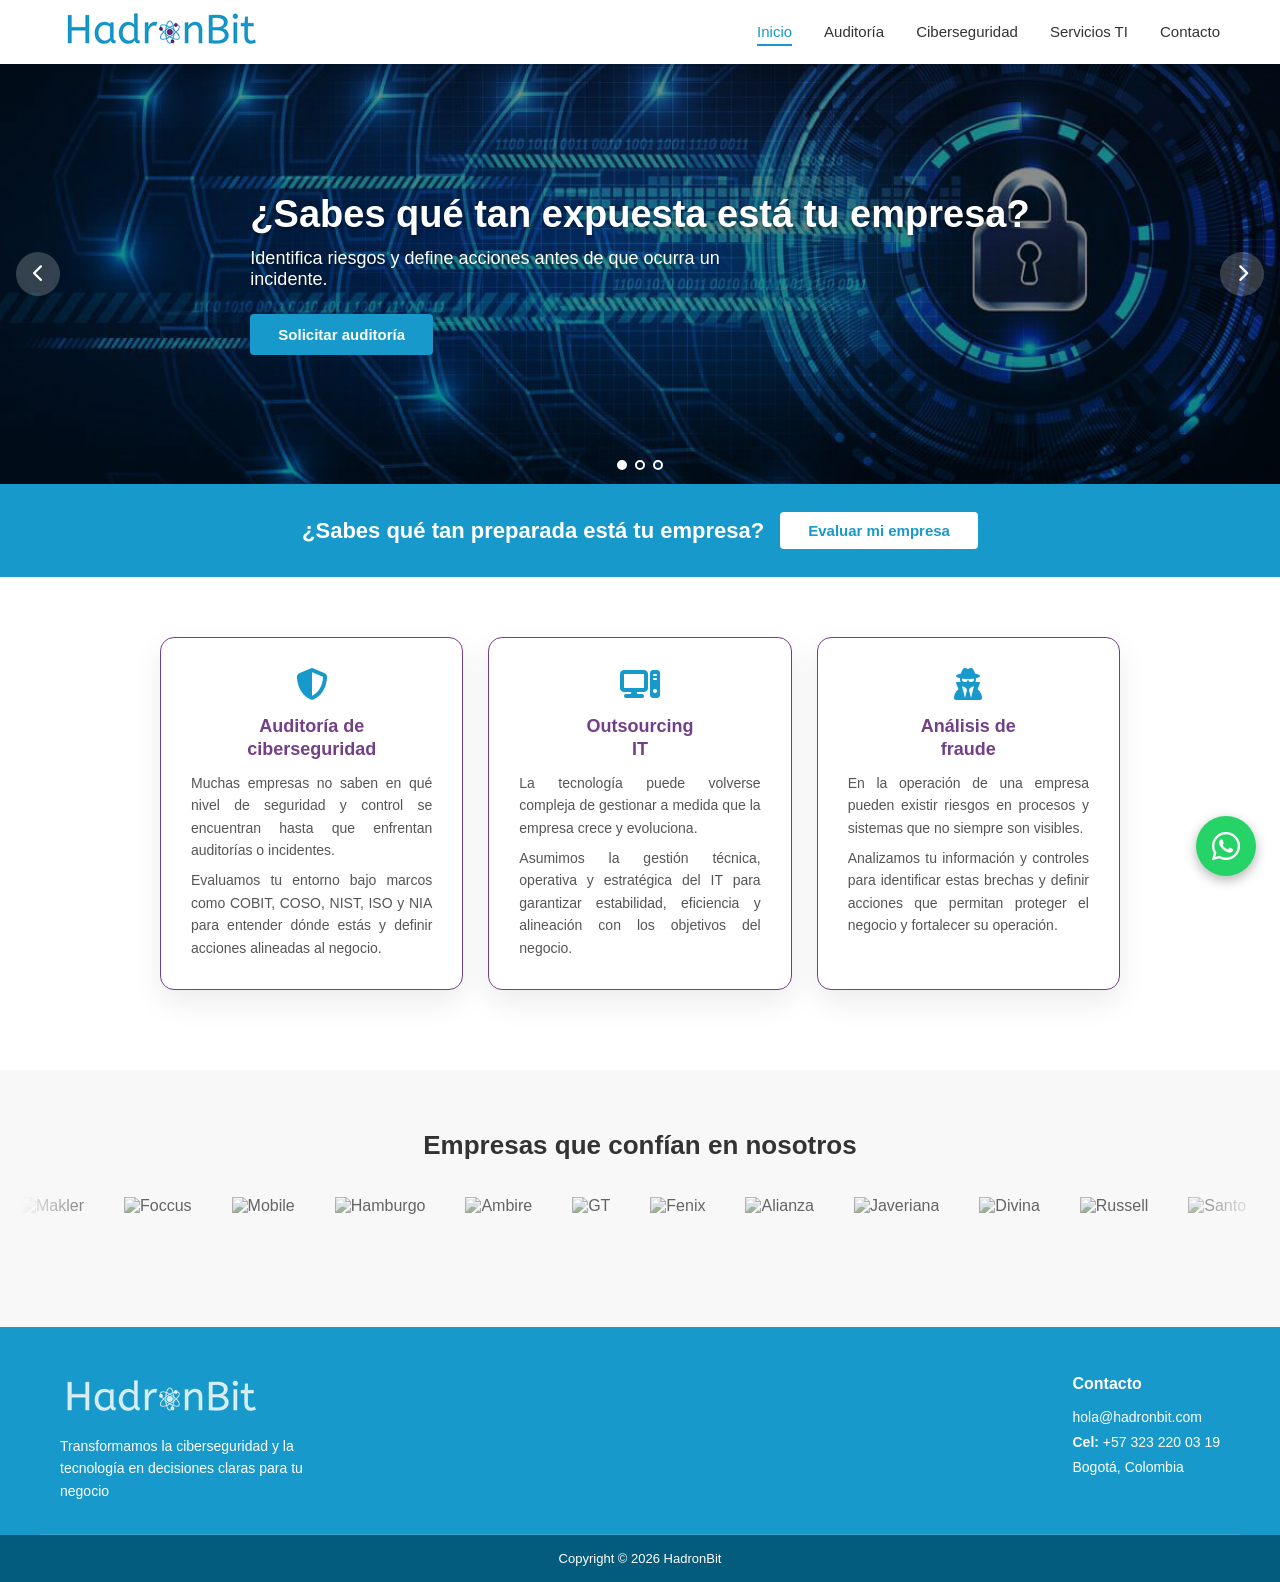
==== commit 1eee20ca: "Agrega correo hola@hadronbit.com al footer de todas las páginas" ====
--- a/index.html
+++ b/index.html
@@ -520,8 +520,8 @@
     </div>
     <div class="footer-contact">
       <h4>Contacto</h4>
+      <p><a href="mailto:hola@hadronbit.com">hola@hadronbit.com</a></p>
       <p>
-        <a href="/contacto-para-servicios-de-tecnologia-y-ciberseguridad-en-colombia/">Formulario de Contacto</a><br/>
         <strong style="color:#fff;">Cel:</strong> <a href="tel:+573232200319">+57 323 220 03 19</a><br/>
         Bogotá, Colombia
       </p>
